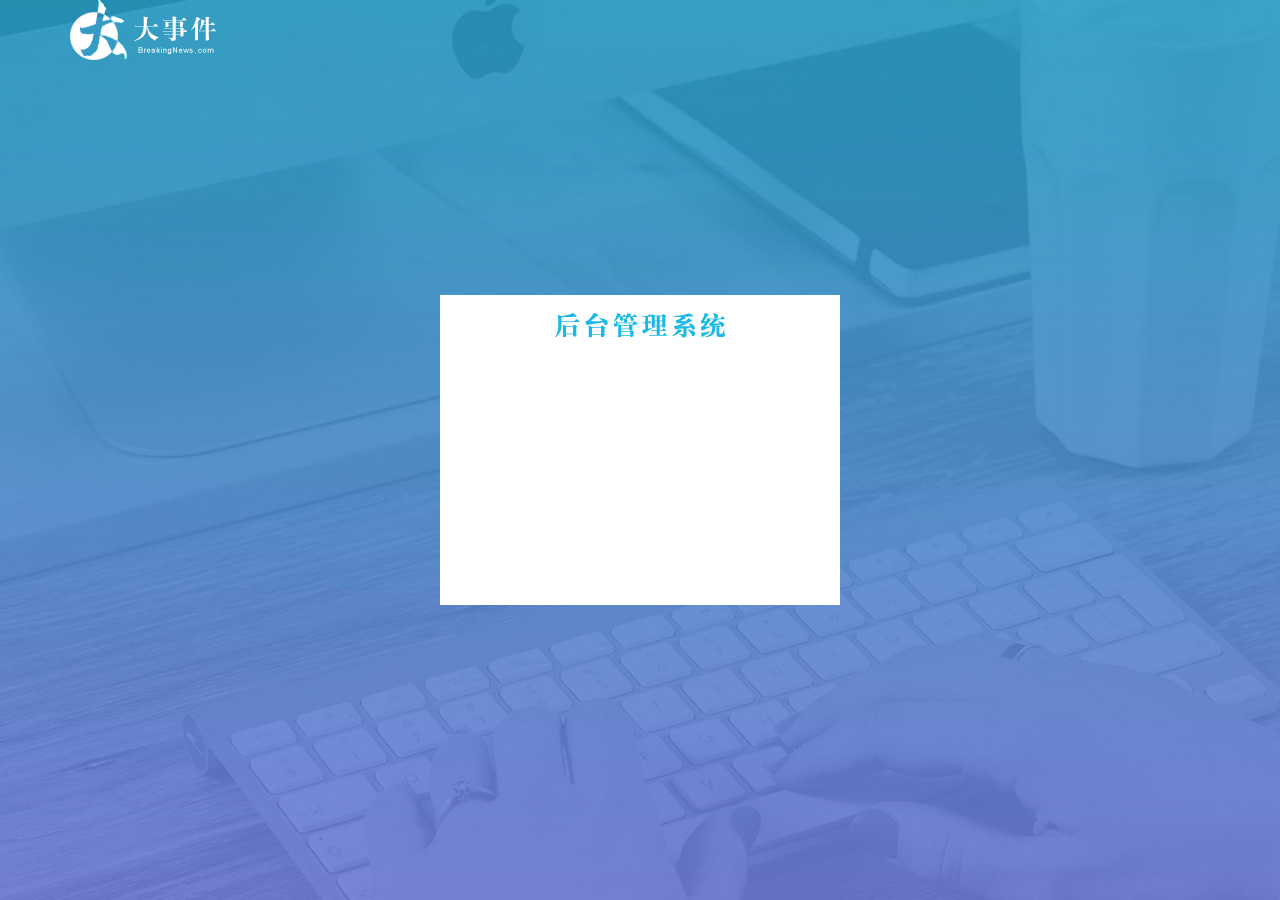
==== login.html @ da8f7aca "init project" ====
<!DOCTYPE html>
<html lang="zh-CN">

<head>
    <meta charset="UTF-8">
    <meta name="viewport" content="width=device-width, initial-scale=1.0">
    <title>大事件—注册/登录页面</title>
    <!-- 1.先引入 layui 的样式 -->
    <link rel="stylesheet" href="/assets/lib/layui/css/layui.css">
    <!-- 2.引入自己的样式文件 -->
    <link rel="stylesheet" href="/assets/css/login.css">
</head>

<body>
    <!-- 顶部logo -->
    <div class="layui-main">
        <img src="/assets/images/logo.png" alt="">
    </div>
    <!-- 注册和登录区 -->
    <div class="loginAndRegBox">
        <!-- 注册和登陆标题图片 -->
        <div class="title-box"></div>
    </div>
</body>

</html>
---- assets/lib/layui/css/layui.css ----
/** layui-v2.5.5 MIT License By https://www.layui.com */
 .layui-inline,img{display:inline-block;vertical-align:middle}h1,h2,h3,h4,h5,h6{font-weight:400}.layui-edge,.layui-header,.layui-inline,.layui-main{position:relative}.layui-body,.layui-edge,.layui-elip{overflow:hidden}.layui-btn,.layui-edge,.layui-inline,img{vertical-align:middle}.layui-btn,.layui-disabled,.layui-icon,.layui-unselect{-moz-user-select:none;-webkit-user-select:none;-ms-user-select:none}.layui-elip,.layui-form-checkbox span,.layui-form-pane .layui-form-label{text-overflow:ellipsis;white-space:nowrap}.layui-breadcrumb,.layui-tree-btnGroup{visibility:hidden}blockquote,body,button,dd,div,dl,dt,form,h1,h2,h3,h4,h5,h6,input,li,ol,p,pre,td,textarea,th,ul{margin:0;padding:0;-webkit-tap-highlight-color:rgba(0,0,0,0)}a:active,a:hover{outline:0}img{border:none}li{list-style:none}table{border-collapse:collapse;border-spacing:0}h4,h5,h6{font-size:100%}button,input,optgroup,option,select,textarea{font-family:inherit;font-size:inherit;font-style:inherit;font-weight:inherit;outline:0}pre{white-space:pre-wrap;white-space:-moz-pre-wrap;white-space:-pre-wrap;white-space:-o-pre-wrap;word-wrap:break-word}body{line-height:24px;font:14px Helvetica Neue,Helvetica,PingFang SC,Tahoma,Arial,sans-serif}hr{height:1px;margin:10px 0;border:0;clear:both}a{color:#333;text-decoration:none}a:hover{color:#777}a cite{font-style:normal;*cursor:pointer}.layui-border-box,.layui-border-box *{box-sizing:border-box}.layui-box,.layui-box *{box-sizing:content-box}.layui-clear{clear:both;*zoom:1}.layui-clear:after{content:'\20';clear:both;*zoom:1;display:block;height:0}.layui-inline{*display:inline;*zoom:1}.layui-edge{display:inline-block;width:0;height:0;border-width:6px;border-style:dashed;border-color:transparent}.layui-edge-top{top:-4px;border-bottom-color:#999;border-bottom-style:solid}.layui-edge-right{border-left-color:#999;border-left-style:solid}.layui-edge-bottom{top:2px;border-top-color:#999;border-top-style:solid}.layui-edge-left{border-right-color:#999;border-right-style:solid}.layui-disabled,.layui-disabled:hover{color:#d2d2d2!important;cursor:not-allowed!important}.layui-circle{border-radius:100%}.layui-show{display:block!important}.layui-hide{display:none!important}@font-face{font-family:layui-icon;src:url(../font/iconfont.eot?v=250);src:url(../font/iconfont.eot?v=250#iefix) format('embedded-opentype'),url(../font/iconfont.woff2?v=250) format('woff2'),url(../font/iconfont.woff?v=250) format('woff'),url(../font/iconfont.ttf?v=250) format('truetype'),url(../font/iconfont.svg?v=250#layui-icon) format('svg')}.layui-icon{font-family:layui-icon!important;font-size:16px;font-style:normal;-webkit-font-smoothing:antialiased;-moz-osx-font-smoothing:grayscale}.layui-icon-reply-fill:before{content:"\e611"}.layui-icon-set-fill:before{content:"\e614"}.layui-icon-menu-fill:before{content:"\e60f"}.layui-icon-search:before{content:"\e615"}.layui-icon-share:before{content:"\e641"}.layui-icon-set-sm:before{content:"\e620"}.layui-icon-engine:before{content:"\e628"}.layui-icon-close:before{content:"\1006"}.layui-icon-close-fill:before{content:"\1007"}.layui-icon-chart-screen:before{content:"\e629"}.layui-icon-star:before{content:"\e600"}.layui-icon-circle-dot:before{content:"\e617"}.layui-icon-chat:before{content:"\e606"}.layui-icon-release:before{content:"\e609"}.layui-icon-list:before{content:"\e60a"}.layui-icon-chart:before{content:"\e62c"}.layui-icon-ok-circle:before{content:"\1005"}.layui-icon-layim-theme:before{content:"\e61b"}.layui-icon-table:before{content:"\e62d"}.layui-icon-right:before{content:"\e602"}.layui-icon-left:before{content:"\e603"}.layui-icon-cart-simple:before{content:"\e698"}.layui-icon-face-cry:before{content:"\e69c"}.layui-icon-face-smile:before{content:"\e6af"}.layui-icon-survey:before{content:"\e6b2"}.layui-icon-tree:before{content:"\e62e"}.layui-icon-upload-circle:before{content:"\e62f"}.layui-icon-add-circle:before{content:"\e61f"}.layui-icon-download-circle:before{content:"\e601"}.layui-icon-templeate-1:before{content:"\e630"}.layui-icon-util:before{content:"\e631"}.layui-icon-face-surprised:before{content:"\e664"}.layui-icon-edit:before{content:"\e642"}.layui-icon-speaker:before{content:"\e645"}.layui-icon-down:before{content:"\e61a"}.layui-icon-file:before{content:"\e621"}.layui-icon-layouts:before{content:"\e632"}.layui-icon-rate-half:before{content:"\e6c9"}.layui-icon-add-circle-fine:before{content:"\e608"}.layui-icon-prev-circle:before{content:"\e633"}.layui-icon-read:before{content:"\e705"}.layui-icon-404:before{content:"\e61c"}.layui-icon-carousel:before{content:"\e634"}.layui-icon-help:before{content:"\e607"}.layui-icon-code-circle:before{content:"\e635"}.layui-icon-water:before{content:"\e636"}.layui-icon-username:before{content:"\e66f"}.layui-icon-find-fill:before{content:"\e670"}.layui-icon-about:before{content:"\e60b"}.layui-icon-location:before{content:"\e715"}.layui-icon-up:before{content:"\e619"}.layui-icon-pause:before{content:"\e651"}.layui-icon-date:before{content:"\e637"}.layui-icon-layim-uploadfile:before{content:"\e61d"}.layui-icon-delete:before{content:"\e640"}.layui-icon-play:before{content:"\e652"}.layui-icon-top:before{content:"\e604"}.layui-icon-friends:before{content:"\e612"}.layui-icon-refresh-3:before{content:"\e9aa"}.layui-icon-ok:before{content:"\e605"}.layui-icon-layer:before{content:"\e638"}.layui-icon-face-smile-fine:before{content:"\e60c"}.layui-icon-dollar:before{content:"\e659"}.layui-icon-group:before{content:"\e613"}.layui-icon-layim-download:before{content:"\e61e"}.layui-icon-picture-fine:before{content:"\e60d"}.layui-icon-link:before{content:"\e64c"}.layui-icon-diamond:before{content:"\e735"}.layui-icon-log:before{content:"\e60e"}.layui-icon-rate-solid:before{content:"\e67a"}.layui-icon-fonts-del:before{content:"\e64f"}.layui-icon-unlink:before{content:"\e64d"}.layui-icon-fonts-clear:before{content:"\e639"}.layui-icon-triangle-r:before{content:"\e623"}.layui-icon-circle:before{content:"\e63f"}.layui-icon-radio:before{content:"\e643"}.layui-icon-align-center:before{content:"\e647"}.layui-icon-align-right:before{content:"\e648"}.layui-icon-align-left:before{content:"\e649"}.layui-icon-loading-1:before{content:"\e63e"}.layui-icon-return:before{content:"\e65c"}.layui-icon-fonts-strong:before{content:"\e62b"}.layui-icon-upload:before{content:"\e67c"}.layui-icon-dialogue:before{content:"\e63a"}.layui-icon-video:before{content:"\e6ed"}.layui-icon-headset:before{content:"\e6fc"}.layui-icon-cellphone-fine:before{content:"\e63b"}.layui-icon-add-1:before{content:"\e654"}.layui-icon-face-smile-b:before{content:"\e650"}.layui-icon-fonts-html:before{content:"\e64b"}.layui-icon-form:before{content:"\e63c"}.layui-icon-cart:before{content:"\e657"}.layui-icon-camera-fill:before{content:"\e65d"}.layui-icon-tabs:before{content:"\e62a"}.layui-icon-fonts-code:before{content:"\e64e"}.layui-icon-fire:before{content:"\e756"}.layui-icon-set:before{content:"\e716"}.layui-icon-fonts-u:before{content:"\e646"}.layui-icon-triangle-d:before{content:"\e625"}.layui-icon-tips:before{content:"\e702"}.layui-icon-picture:before{content:"\e64a"}.layui-icon-more-vertical:before{content:"\e671"}.layui-icon-flag:before{content:"\e66c"}.layui-icon-loading:before{content:"\e63d"}.layui-icon-fonts-i:before{content:"\e644"}.layui-icon-refresh-1:before{content:"\e666"}.layui-icon-rmb:before{content:"\e65e"}.layui-icon-home:before{content:"\e68e"}.layui-icon-user:before{content:"\e770"}.layui-icon-notice:before{content:"\e667"}.layui-icon-login-weibo:before{content:"\e675"}.layui-icon-voice:before{content:"\e688"}.layui-icon-upload-drag:before{content:"\e681"}.layui-icon-login-qq:before{content:"\e676"}.layui-icon-snowflake:before{content:"\e6b1"}.layui-icon-file-b:before{content:"\e655"}.layui-icon-template:before{content:"\e663"}.layui-icon-auz:before{content:"\e672"}.layui-icon-console:before{content:"\e665"}.layui-icon-app:before{content:"\e653"}.layui-icon-prev:before{content:"\e65a"}.layui-icon-website:before{content:"\e7ae"}.layui-icon-next:before{content:"\e65b"}.layui-icon-component:before{content:"\e857"}.layui-icon-more:before{content:"\e65f"}.layui-icon-login-wechat:before{content:"\e677"}.layui-icon-shrink-right:before{content:"\e668"}.layui-icon-spread-left:before{content:"\e66b"}.layui-icon-camera:before{content:"\e660"}.layui-icon-note:before{content:"\e66e"}.layui-icon-refresh:before{content:"\e669"}.layui-icon-female:before{content:"\e661"}.layui-icon-male:before{content:"\e662"}.layui-icon-password:before{content:"\e673"}.layui-icon-senior:before{content:"\e674"}.layui-icon-theme:before{content:"\e66a"}.layui-icon-tread:before{content:"\e6c5"}.layui-icon-praise:before{content:"\e6c6"}.layui-icon-star-fill:before{content:"\e658"}.layui-icon-rate:before{content:"\e67b"}.layui-icon-template-1:before{content:"\e656"}.layui-icon-vercode:before{content:"\e679"}.layui-icon-cellphone:before{content:"\e678"}.layui-icon-screen-full:before{content:"\e622"}.layui-icon-screen-restore:before{content:"\e758"}.layui-icon-cols:before{content:"\e610"}.layui-icon-export:before{content:"\e67d"}.layui-icon-print:before{content:"\e66d"}.layui-icon-slider:before{content:"\e714"}.layui-icon-addition:before{content:"\e624"}.layui-icon-subtraction:before{content:"\e67e"}.layui-icon-service:before{content:"\e626"}.layui-icon-transfer:before{content:"\e691"}.layui-main{width:1140px;margin:0 auto}.layui-header{z-index:1000;height:60px}.layui-header a:hover{transition:all .5s;-webkit-transition:all .5s}.layui-side{position:fixed;left:0;top:0;bottom:0;z-index:999;width:200px;overflow-x:hidden}.layui-side-scroll{position:relative;width:220px;height:100%;overflow-x:hidden}.layui-body{position:absolute;left:200px;right:0;top:0;bottom:0;z-index:998;width:auto;overflow-y:auto;box-sizing:border-box}.layui-layout-body{overflow:hidden}.layui-layout-admin .layui-header{background-color:#23262E}.layui-layout-admin .layui-side{top:60px;width:200px;overflow-x:hidden}.layui-layout-admin .layui-body{position:fixed;top:60px;bottom:44px}.layui-layout-admin .layui-main{width:auto;margin:0 15px}.layui-layout-admin .layui-footer{position:fixed;left:200px;right:0;bottom:0;height:44px;line-height:44px;padding:0 15px;background-color:#eee}.layui-layout-admin .layui-logo{position:absolute;left:0;top:0;width:200px;height:100%;line-height:60px;text-align:center;color:#009688;font-size:16px}.layui-layout-admin .layui-header .layui-nav{background:0 0}.layui-layout-left{position:absolute!important;left:200px;top:0}.layui-layout-right{position:absolute!important;right:0;top:0}.layui-container{position:relative;margin:0 auto;padding:0 15px;box-sizing:border-box}.layui-fluid{position:relative;margin:0 auto;padding:0 15px}.layui-row:after,.layui-row:before{content:'';display:block;clear:both}.layui-col-lg1,.layui-col-lg10,.layui-col-lg11,.layui-col-lg12,.layui-col-lg2,.layui-col-lg3,.layui-col-lg4,.layui-col-lg5,.layui-col-lg6,.layui-col-lg7,.layui-col-lg8,.layui-col-lg9,.layui-col-md1,.layui-col-md10,.layui-col-md11,.layui-col-md12,.layui-col-md2,.layui-col-md3,.layui-col-md4,.layui-col-md5,.layui-col-md6,.layui-col-md7,.layui-col-md8,.layui-col-md9,.layui-col-sm1,.layui-col-sm10,.layui-col-sm11,.layui-col-sm12,.layui-col-sm2,.layui-col-sm3,.layui-col-sm4,.layui-col-sm5,.layui-col-sm6,.layui-col-sm7,.layui-col-sm8,.layui-col-sm9,.layui-col-xs1,.layui-col-xs10,.layui-col-xs11,.layui-col-xs12,.layui-col-xs2,.layui-col-xs3,.layui-col-xs4,.layui-col-xs5,.layui-col-xs6,.layui-col-xs7,.layui-col-xs8,.layui-col-xs9{position:relative;display:block;box-sizing:border-box}.layui-col-xs1,.layui-col-xs10,.layui-col-xs11,.layui-col-xs12,.layui-col-xs2,.layui-col-xs3,.layui-col-xs4,.layui-col-xs5,.layui-col-xs6,.layui-col-xs7,.layui-col-xs8,.layui-col-xs9{float:left}.layui-col-xs1{width:8.33333333%}.layui-col-xs2{width:16.66666667%}.layui-col-xs3{width:25%}.layui-col-xs4{width:33.33333333%}.layui-col-xs5{width:41.66666667%}.layui-col-xs6{width:50%}.layui-col-xs7{width:58.33333333%}.layui-col-xs8{width:66.66666667%}.layui-col-xs9{width:75%}.layui-col-xs10{width:83.33333333%}.layui-col-xs11{width:91.66666667%}.layui-col-xs12{width:100%}.layui-col-xs-offset1{margin-left:8.33333333%}.layui-col-xs-offset2{margin-left:16.66666667%}.layui-col-xs-offset3{margin-left:25%}.layui-col-xs-offset4{margin-left:33.33333333%}.layui-col-xs-offset5{margin-left:41.66666667%}.layui-col-xs-offset6{margin-left:50%}.layui-col-xs-offset7{margin-left:58.33333333%}.layui-col-xs-offset8{margin-left:66.66666667%}.layui-col-xs-offset9{margin-left:75%}.layui-col-xs-offset10{margin-left:83.33333333%}.layui-col-xs-offset11{margin-left:91.66666667%}.layui-col-xs-offset12{margin-left:100%}@media screen and (max-width:768px){.layui-hide-xs{display:none!important}.layui-show-xs-block{display:block!important}.layui-show-xs-inline{display:inline!important}.layui-show-xs-inline-block{display:inline-block!important}}@media screen and (min-width:768px){.layui-container{width:750px}.layui-hide-sm{display:none!important}.layui-show-sm-block{display:block!important}.layui-show-sm-inline{display:inline!important}.layui-show-sm-inline-block{display:inline-block!important}.layui-col-sm1,.layui-col-sm10,.layui-col-sm11,.layui-col-sm12,.layui-col-sm2,.layui-col-sm3,.layui-col-sm4,.layui-col-sm5,.layui-col-sm6,.layui-col-sm7,.layui-col-sm8,.layui-col-sm9{float:left}.layui-col-sm1{width:8.33333333%}.layui-col-sm2{width:16.66666667%}.layui-col-sm3{width:25%}.layui-col-sm4{width:33.33333333%}.layui-col-sm5{width:41.66666667%}.layui-col-sm6{width:50%}.layui-col-sm7{width:58.33333333%}.layui-col-sm8{width:66.66666667%}.layui-col-sm9{width:75%}.layui-col-sm10{width:83.33333333%}.layui-col-sm11{width:91.66666667%}.layui-col-sm12{width:100%}.layui-col-sm-offset1{margin-left:8.33333333%}.layui-col-sm-offset2{margin-left:16.66666667%}.layui-col-sm-offset3{margin-left:25%}.layui-col-sm-offset4{margin-left:33.33333333%}.layui-col-sm-offset5{margin-left:41.66666667%}.layui-col-sm-offset6{margin-left:50%}.layui-col-sm-offset7{margin-left:58.33333333%}.layui-col-sm-offset8{margin-left:66.66666667%}.layui-col-sm-offset9{margin-left:75%}.layui-col-sm-offset10{margin-left:83.33333333%}.layui-col-sm-offset11{margin-left:91.66666667%}.layui-col-sm-offset12{margin-left:100%}}@media screen and (min-width:992px){.layui-container{width:970px}.layui-hide-md{display:none!important}.layui-show-md-block{display:block!important}.layui-show-md-inline{display:inline!important}.layui-show-md-inline-block{display:inline-block!important}.layui-col-md1,.layui-col-md10,.layui-col-md11,.layui-col-md12,.layui-col-md2,.layui-col-md3,.layui-col-md4,.layui-col-md5,.layui-col-md6,.layui-col-md7,.layui-col-md8,.layui-col-md9{float:left}.layui-col-md1{width:8.33333333%}.layui-col-md2{width:16.66666667%}.layui-col-md3{width:25%}.layui-col-md4{width:33.33333333%}.layui-col-md5{width:41.66666667%}.layui-col-md6{width:50%}.layui-col-md7{width:58.33333333%}.layui-col-md8{width:66.66666667%}.layui-col-md9{width:75%}.layui-col-md10{width:83.33333333%}.layui-col-md11{width:91.66666667%}.layui-col-md12{width:100%}.layui-col-md-offset1{margin-left:8.33333333%}.layui-col-md-offset2{margin-left:16.66666667%}.layui-col-md-offset3{margin-left:25%}.layui-col-md-offset4{margin-left:33.33333333%}.layui-col-md-offset5{margin-left:41.66666667%}.layui-col-md-offset6{margin-left:50%}.layui-col-md-offset7{margin-left:58.33333333%}.layui-col-md-offset8{margin-left:66.66666667%}.layui-col-md-offset9{margin-left:75%}.layui-col-md-offset10{margin-left:83.33333333%}.layui-col-md-offset11{margin-left:91.66666667%}.layui-col-md-offset12{margin-left:100%}}@media screen and (min-width:1200px){.layui-container{width:1170px}.layui-hide-lg{display:none!important}.layui-show-lg-block{display:block!important}.layui-show-lg-inline{display:inline!important}.layui-show-lg-inline-block{display:inline-block!important}.layui-col-lg1,.layui-col-lg10,.layui-col-lg11,.layui-col-lg12,.layui-col-lg2,.layui-col-lg3,.layui-col-lg4,.layui-col-lg5,.layui-col-lg6,.layui-col-lg7,.layui-col-lg8,.layui-col-lg9{float:left}.layui-col-lg1{width:8.33333333%}.layui-col-lg2{width:16.66666667%}.layui-col-lg3{width:25%}.layui-col-lg4{width:33.33333333%}.layui-col-lg5{width:41.66666667%}.layui-col-lg6{width:50%}.layui-col-lg7{width:58.33333333%}.layui-col-lg8{width:66.66666667%}.layui-col-lg9{width:75%}.layui-col-lg10{width:83.33333333%}.layui-col-lg11{width:91.66666667%}.layui-col-lg12{width:100%}.layui-col-lg-offset1{margin-left:8.33333333%}.layui-col-lg-offset2{margin-left:16.66666667%}.layui-col-lg-offset3{margin-left:25%}.layui-col-lg-offset4{margin-left:33.33333333%}.layui-col-lg-offset5{margin-left:41.66666667%}.layui-col-lg-offset6{margin-left:50%}.layui-col-lg-offset7{margin-left:58.33333333%}.layui-col-lg-offset8{margin-left:66.66666667%}.layui-col-lg-offset9{margin-left:75%}.layui-col-lg-offset10{margin-left:83.33333333%}.layui-col-lg-offset11{margin-left:91.66666667%}.layui-col-lg-offset12{margin-left:100%}}.layui-col-space1{margin:-.5px}.layui-col-space1>*{padding:.5px}.layui-col-space3{margin:-1.5px}.layui-col-space3>*{padding:1.5px}.layui-col-space5{margin:-2.5px}.layui-col-space5>*{padding:2.5px}.layui-col-space8{margin:-3.5px}.layui-col-space8>*{padding:3.5px}.layui-col-space10{margin:-5px}.layui-col-space10>*{padding:5px}.layui-col-space12{margin:-6px}.layui-col-space12>*{padding:6px}.layui-col-space15{margin:-7.5px}.layui-col-space15>*{padding:7.5px}.layui-col-space18{margin:-9px}.layui-col-space18>*{padding:9px}.layui-col-space20{margin:-10px}.layui-col-space20>*{padding:10px}.layui-col-space22{margin:-11px}.layui-col-space22>*{padding:11px}.layui-col-space25{margin:-12.5px}.layui-col-space25>*{padding:12.5px}.layui-col-space30{margin:-15px}.layui-col-space30>*{padding:15px}.layui-btn,.layui-input,.layui-select,.layui-textarea,.layui-upload-button{outline:0;-webkit-appearance:none;transition:all .3s;-webkit-transition:all .3s;box-sizing:border-box}.layui-elem-quote{margin-bottom:10px;padding:15px;line-height:22px;border-left:5px solid #009688;border-radius:0 2px 2px 0;background-color:#f2f2f2}.layui-quote-nm{border-style:solid;border-width:1px 1px 1px 5px;background:0 0}.layui-elem-field{margin-bottom:10px;padding:0;border-width:1px;border-style:solid}.layui-elem-field legend{margin-left:20px;padding:0 10px;font-size:20px;font-weight:300}.layui-field-title{margin:10px 0 20px;border-width:1px 0 0}.layui-field-box{padding:10px 15px}.layui-field-title .layui-field-box{padding:10px 0}.layui-progress{position:relative;height:6px;border-radius:20px;background-color:#e2e2e2}.layui-progress-bar{position:absolute;left:0;top:0;width:0;max-width:100%;height:6px;border-radius:20px;text-align:right;background-color:#5FB878;transition:all .3s;-webkit-transition:all .3s}.layui-progress-big,.layui-progress-big .layui-progress-bar{height:18px;line-height:18px}.layui-progress-text{position:relative;top:-20px;line-height:18px;font-size:12px;color:#666}.layui-progress-big .layui-progress-text{position:static;padding:0 10px;color:#fff}.layui-collapse{border-width:1px;border-style:solid;border-radius:2px}.layui-colla-content,.layui-colla-item{border-top-width:1px;border-top-style:solid}.layui-colla-item:first-child{border-top:none}.layui-colla-title{position:relative;height:42px;line-height:42px;padding:0 15px 0 35px;color:#333;background-color:#f2f2f2;cursor:pointer;font-size:14px;overflow:hidden}.layui-colla-content{display:none;padding:10px 15px;line-height:22px;color:#666}.layui-colla-icon{position:absolute;left:15px;top:0;font-size:14px}.layui-card{margin-bottom:15px;border-radius:2px;background-color:#fff;box-shadow:0 1px 2px 0 rgba(0,0,0,.05)}.layui-card:last-child{margin-bottom:0}.layui-card-header{position:relative;height:42px;line-height:42px;padding:0 15px;border-bottom:1px solid #f6f6f6;color:#333;border-radius:2px 2px 0 0;font-size:14px}.layui-bg-black,.layui-bg-blue,.layui-bg-cyan,.layui-bg-green,.layui-bg-orange,.layui-bg-red{color:#fff!important}.layui-card-body{position:relative;padding:10px 15px;line-height:24px}.layui-card-body[pad15]{padding:15px}.layui-card-body[pad20]{padding:20px}.layui-card-body .layui-table{margin:5px 0}.layui-card .layui-tab{margin:0}.layui-panel-window{position:relative;padding:15px;border-radius:0;border-top:5px solid #E6E6E6;background-color:#fff}.layui-auxiliar-moving{position:fixed;left:0;right:0;top:0;bottom:0;width:100%;height:100%;background:0 0;z-index:9999999999}.layui-form-label,.layui-form-mid,.layui-form-select,.layui-input-block,.layui-input-inline,.layui-textarea{position:relative}.layui-bg-red{background-color:#FF5722!important}.layui-bg-orange{background-color:#FFB800!important}.layui-bg-green{background-color:#009688!important}.layui-bg-cyan{background-color:#2F4056!important}.layui-bg-blue{background-color:#1E9FFF!important}.layui-bg-black{background-color:#393D49!important}.layui-bg-gray{background-color:#eee!important;color:#666!important}.layui-badge-rim,.layui-colla-content,.layui-colla-item,.layui-collapse,.layui-elem-field,.layui-form-pane .layui-form-item[pane],.layui-form-pane .layui-form-label,.layui-input,.layui-layedit,.layui-layedit-tool,.layui-quote-nm,.layui-select,.layui-tab-bar,.layui-tab-card,.layui-tab-title,.layui-tab-title .layui-this:after,.layui-textarea{border-color:#e6e6e6}.layui-timeline-item:before,hr{background-color:#e6e6e6}.layui-text{line-height:22px;font-size:14px;color:#666}.layui-text h1,.layui-text h2,.layui-text h3{font-weight:500;color:#333}.layui-text h1{font-size:30px}.layui-text h2{font-size:24px}.layui-text h3{font-size:18px}.layui-text a:not(.layui-btn){color:#01AAED}.layui-text a:not(.layui-btn):hover{text-decoration:underline}.layui-text ul{padding:5px 0 5px 15px}.layui-text ul li{margin-top:5px;list-style-type:disc}.layui-text em,.layui-word-aux{color:#999!important;padding:0 5px!important}.layui-btn{display:inline-block;height:38px;line-height:38px;padding:0 18px;background-color:#009688;color:#fff;white-space:nowrap;text-align:center;font-size:14px;border:none;border-radius:2px;cursor:pointer}.layui-btn:hover{opacity:.8;filter:alpha(opacity=80);color:#fff}.layui-btn:active{opacity:1;filter:alpha(opacity=100)}.layui-btn+.layui-btn{margin-left:10px}.layui-btn-container{font-size:0}.layui-btn-container .layui-btn{margin-right:10px;margin-bottom:10px}.layui-btn-container .layui-btn+.layui-btn{margin-left:0}.layui-table .layui-btn-container .layui-btn{margin-bottom:9px}.layui-btn-radius{border-radius:100px}.layui-btn .layui-icon{margin-right:3px;font-size:18px;vertical-align:bottom;vertical-align:middle\9}.layui-btn-primary{border:1px solid #C9C9C9;background-color:#fff;color:#555}.layui-btn-primary:hover{border-color:#009688;color:#333}.layui-btn-normal{background-color:#1E9FFF}.layui-btn-warm{background-color:#FFB800}.layui-btn-danger{background-color:#FF5722}.layui-btn-checked{background-color:#5FB878}.layui-btn-disabled,.layui-btn-disabled:active,.layui-btn-disabled:hover{border:1px solid #e6e6e6;background-color:#FBFBFB;color:#C9C9C9;cursor:not-allowed;opacity:1}.layui-btn-lg{height:44px;line-height:44px;padding:0 25px;font-size:16px}.layui-btn-sm{height:30px;line-height:30px;padding:0 10px;font-size:12px}.layui-btn-sm i{font-size:16px!important}.layui-btn-xs{height:22px;line-height:22px;padding:0 5px;font-size:12px}.layui-btn-xs i{font-size:14px!important}.layui-btn-group{display:inline-block;vertical-align:middle;font-size:0}.layui-btn-group .layui-btn{margin-left:0!important;margin-right:0!important;border-left:1px solid rgba(255,255,255,.5);border-radius:0}.layui-btn-group .layui-btn-primary{border-left:none}.layui-btn-group .layui-btn-primary:hover{border-color:#C9C9C9;color:#009688}.layui-btn-group .layui-btn:first-child{border-left:none;border-radius:2px 0 0 2px}.layui-btn-group .layui-btn-primary:first-child{border-left:1px solid #c9c9c9}.layui-btn-group .layui-btn:last-child{border-radius:0 2px 2px 0}.layui-btn-group .layui-btn+.layui-btn{margin-left:0}.layui-btn-group+.layui-btn-group{margin-left:10px}.layui-btn-fluid{width:100%}.layui-input,.layui-select,.layui-textarea{height:38px;line-height:1.3;line-height:38px\9;border-width:1px;border-style:solid;background-color:#fff;border-radius:2px}.layui-input::-webkit-input-placeholder,.layui-select::-webkit-input-placeholder,.layui-textarea::-webkit-input-placeholder{line-height:1.3}.layui-input,.layui-textarea{display:block;width:100%;padding-left:10px}.layui-input:hover,.layui-textarea:hover{border-color:#D2D2D2!important}.layui-input:focus,.layui-textarea:focus{border-color:#C9C9C9!important}.layui-textarea{min-height:100px;height:auto;line-height:20px;padding:6px 10px;resize:vertical}.layui-select{padding:0 10px}.layui-form input[type=checkbox],.layui-form input[type=radio],.layui-form select{display:none}.layui-form [lay-ignore]{display:initial}.layui-form-item{margin-bottom:15px;clear:both;*zoom:1}.layui-form-item:after{content:'\20';clear:both;*zoom:1;display:block;height:0}.layui-form-label{float:left;display:block;padding:9px 15px;width:80px;font-weight:400;line-height:20px;text-align:right}.layui-form-label-col{display:block;float:none;padding:9px 0;line-height:20px;text-align:left}.layui-form-item .layui-inline{margin-bottom:5px;margin-right:10px}.layui-input-block{margin-left:110px;min-height:36px}.layui-input-inline{display:inline-block;vertical-align:middle}.layui-form-item .layui-input-inline{float:left;width:190px;margin-right:10px}.layui-form-text .layui-input-inline{width:auto}.layui-form-mid{float:left;display:block;padding:9px 0!important;line-height:20px;margin-right:10px}.layui-form-danger+.layui-form-select .layui-input,.layui-form-danger:focus{border-color:#FF5722!important}.layui-form-select .layui-input{padding-right:30px;cursor:pointer}.layui-form-select .layui-edge{position:absolute;right:10px;top:50%;margin-top:-3px;cursor:pointer;border-width:6px;border-top-color:#c2c2c2;border-top-style:solid;transition:all .3s;-webkit-transition:all .3s}.layui-form-select dl{display:none;position:absolute;left:0;top:42px;padding:5px 0;z-index:899;min-width:100%;border:1px solid #d2d2d2;max-height:300px;overflow-y:auto;background-color:#fff;border-radius:2px;box-shadow:0 2px 4px rgba(0,0,0,.12);box-sizing:border-box}.layui-form-select dl dd,.layui-form-select dl dt{padding:0 10px;line-height:36px;white-space:nowrap;overflow:hidden;text-overflow:ellipsis}.layui-form-select dl dt{font-size:12px;color:#999}.layui-form-select dl dd{cursor:pointer}.layui-form-select dl dd:hover{background-color:#f2f2f2;-webkit-transition:.5s all;transition:.5s all}.layui-form-select .layui-select-group dd{padding-left:20px}.layui-form-select dl dd.layui-select-tips{padding-left:10px!important;color:#999}.layui-form-select dl dd.layui-this{background-color:#5FB878;color:#fff}.layui-form-checkbox,.layui-form-select dl dd.layui-disabled{background-color:#fff}.layui-form-selected dl{display:block}.layui-form-checkbox,.layui-form-checkbox *,.layui-form-switch{display:inline-block;vertical-align:middle}.layui-form-selected .layui-edge{margin-top:-9px;-webkit-transform:rotate(180deg);transform:rotate(180deg);margin-top:-3px\9}:root .layui-form-selected .layui-edge{margin-top:-9px\0/IE9}.layui-form-selectup dl{top:auto;bottom:42px}.layui-select-none{margin:5px 0;text-align:center;color:#999}.layui-select-disabled .layui-disabled{border-color:#eee!important}.layui-select-disabled .layui-edge{border-top-color:#d2d2d2}.layui-form-checkbox{position:relative;height:30px;line-height:30px;margin-right:10px;padding-right:30px;cursor:pointer;font-size:0;-webkit-transition:.1s linear;transition:.1s linear;box-sizing:border-box}.layui-form-checkbox span{padding:0 10px;height:100%;font-size:14px;border-radius:2px 0 0 2px;background-color:#d2d2d2;color:#fff;overflow:hidden}.layui-form-checkbox:hover span{background-color:#c2c2c2}.layui-form-checkbox i{position:absolute;right:0;top:0;width:30px;height:28px;border:1px solid #d2d2d2;border-left:none;border-radius:0 2px 2px 0;color:#fff;font-size:20px;text-align:center}.layui-form-checkbox:hover i{border-color:#c2c2c2;color:#c2c2c2}.layui-form-checked,.layui-form-checked:hover{border-color:#5FB878}.layui-form-checked span,.layui-form-checked:hover span{background-color:#5FB878}.layui-form-checked i,.layui-form-checked:hover i{color:#5FB878}.layui-form-item .layui-form-checkbox{margin-top:4px}.layui-form-checkbox[lay-skin=primary]{height:auto!important;line-height:normal!important;min-width:18px;min-height:18px;border:none!important;margin-right:0;padding-left:28px;padding-right:0;background:0 0}.layui-form-checkbox[lay-skin=primary] span{padding-left:0;padding-right:15px;line-height:18px;background:0 0;color:#666}.layui-form-checkbox[lay-skin=primary] i{right:auto;left:0;width:16px;height:16px;line-height:16px;border:1px solid #d2d2d2;font-size:12px;border-radius:2px;background-color:#fff;-webkit-transition:.1s linear;transition:.1s linear}.layui-form-checkbox[lay-skin=primary]:hover i{border-color:#5FB878;color:#fff}.layui-form-checked[lay-skin=primary] i{border-color:#5FB878!important;background-color:#5FB878;color:#fff}.layui-checkbox-disbaled[lay-skin=primary] span{background:0 0!important;color:#c2c2c2}.layui-checkbox-disbaled[lay-skin=primary]:hover i{border-color:#d2d2d2}.layui-form-item .layui-form-checkbox[lay-skin=primary]{margin-top:10px}.layui-form-switch{position:relative;height:22px;line-height:22px;min-width:35px;padding:0 5px;margin-top:8px;border:1px solid #d2d2d2;border-radius:20px;cursor:pointer;background-color:#fff;-webkit-transition:.1s linear;transition:.1s linear}.layui-form-switch i{position:absolute;left:5px;top:3px;width:16px;height:16px;border-radius:20px;background-color:#d2d2d2;-webkit-transition:.1s linear;transition:.1s linear}.layui-form-switch em{position:relative;top:0;width:25px;margin-left:21px;padding:0!important;text-align:center!important;color:#999!important;font-style:normal!important;font-size:12px}.layui-form-onswitch{border-color:#5FB878;background-color:#5FB878}.layui-checkbox-disbaled,.layui-checkbox-disbaled i{border-color:#e2e2e2!important}.layui-form-onswitch i{left:100%;margin-left:-21px;background-color:#fff}.layui-form-onswitch em{margin-left:5px;margin-right:21px;color:#fff!important}.layui-checkbox-disbaled span{background-color:#e2e2e2!important}.layui-checkbox-disbaled:hover i{color:#fff!important}[lay-radio]{display:none}.layui-form-radio,.layui-form-radio *{display:inline-block;vertical-align:middle}.layui-form-radio{line-height:28px;margin:6px 10px 0 0;padding-right:10px;cursor:pointer;font-size:0}.layui-form-radio *{font-size:14px}.layui-form-radio>i{margin-right:8px;font-size:22px;color:#c2c2c2}.layui-form-radio>i:hover,.layui-form-radioed>i{color:#5FB878}.layui-radio-disbaled>i{color:#e2e2e2!important}.layui-form-pane .layui-form-label{width:110px;padding:8px 15px;height:38px;line-height:20px;border-width:1px;border-style:solid;border-radius:2px 0 0 2px;text-align:center;background-color:#FBFBFB;overflow:hidden;box-sizing:border-box}.layui-form-pane .layui-input-inline{margin-left:-1px}.layui-form-pane .layui-input-block{margin-left:110px;left:-1px}.layui-form-pane .layui-input{border-radius:0 2px 2px 0}.layui-form-pane .layui-form-text .layui-form-label{float:none;width:100%;border-radius:2px;box-sizing:border-box;text-align:left}.layui-form-pane .layui-form-text .layui-input-inline{display:block;margin:0;top:-1px;clear:both}.layui-form-pane .layui-form-text .layui-input-block{margin:0;left:0;top:-1px}.layui-form-pane .layui-form-text .layui-textarea{min-height:100px;border-radius:0 0 2px 2px}.layui-form-pane .layui-form-checkbox{margin:4px 0 4px 10px}.layui-form-pane .layui-form-radio,.layui-form-pane .layui-form-switch{margin-top:6px;margin-left:10px}.layui-form-pane .layui-form-item[pane]{position:relative;border-width:1px;border-style:solid}.layui-form-pane .layui-form-item[pane] .layui-form-label{position:absolute;left:0;top:0;height:100%;border-width:0 1px 0 0}.layui-form-pane .layui-form-item[pane] .layui-input-inline{margin-left:110px}@media screen and (max-width:450px){.layui-form-item .layui-form-label{text-overflow:ellipsis;overflow:hidden;white-space:nowrap}.layui-form-item .layui-inline{display:block;margin-right:0;margin-bottom:20px;clear:both}.layui-form-item .layui-inline:after{content:'\20';clear:both;display:block;height:0}.layui-form-item .layui-input-inline{display:block;float:none;left:-3px;width:auto;margin:0 0 10px 112px}.layui-form-item .layui-input-inline+.layui-form-mid{margin-left:110px;top:-5px;padding:0}.layui-form-item .layui-form-checkbox{margin-right:5px;margin-bottom:5px}}.layui-layedit{border-width:1px;border-style:solid;border-radius:2px}.layui-layedit-tool{padding:3px 5px;border-bottom-width:1px;border-bottom-style:solid;font-size:0}.layedit-tool-fixed{position:fixed;top:0;border-top:1px solid #e2e2e2}.layui-layedit-tool .layedit-tool-mid,.layui-layedit-tool .layui-icon{display:inline-block;vertical-align:middle;text-align:center;font-size:14px}.layui-layedit-tool .layui-icon{position:relative;width:32px;height:30px;line-height:30px;margin:3px 5px;color:#777;cursor:pointer;border-radius:2px}.layui-layedit-tool .layui-icon:hover{color:#393D49}.layui-layedit-tool .layui-icon:active{color:#000}.layui-layedit-tool .layedit-tool-active{background-color:#e2e2e2;color:#000}.layui-layedit-tool .layui-disabled,.layui-layedit-tool .layui-disabled:hover{color:#d2d2d2;cursor:not-allowed}.layui-layedit-tool .layedit-tool-mid{width:1px;height:18px;margin:0 10px;background-color:#d2d2d2}.layedit-tool-html{width:50px!important;font-size:30px!important}.layedit-tool-b,.layedit-tool-code,.layedit-tool-help{font-size:16px!important}.layedit-tool-d,.layedit-tool-face,.layedit-tool-image,.layedit-tool-unlink{font-size:18px!important}.layedit-tool-image input{position:absolute;font-size:0;left:0;top:0;width:100%;height:100%;opacity:.01;filter:Alpha(opacity=1);cursor:pointer}.layui-layedit-iframe iframe{display:block;width:100%}#LAY_layedit_code{overflow:hidden}.layui-laypage{display:inline-block;*display:inline;*zoom:1;vertical-align:middle;margin:10px 0;font-size:0}.layui-laypage>a:first-child,.layui-laypage>a:first-child em{border-radius:2px 0 0 2px}.layui-laypage>a:last-child,.layui-laypage>a:last-child em{border-radius:0 2px 2px 0}.layui-laypage>:first-child{margin-left:0!important}.layui-laypage>:last-child{margin-right:0!important}.layui-laypage a,.layui-laypage button,.layui-laypage input,.layui-laypage select,.layui-laypage span{border:1px solid #e2e2e2}.layui-laypage a,.layui-laypage span{display:inline-block;*display:inline;*zoom:1;vertical-align:middle;padding:0 15px;height:28px;line-height:28px;margin:0 -1px 5px 0;background-color:#fff;color:#333;font-size:12px}.layui-flow-more a *,.layui-laypage input,.layui-table-view select[lay-ignore]{display:inline-block}.layui-laypage a:hover{color:#009688}.layui-laypage em{font-style:normal}.layui-laypage .layui-laypage-spr{color:#999;font-weight:700}.layui-laypage a{text-decoration:none}.layui-laypage .layui-laypage-curr{position:relative}.layui-laypage .layui-laypage-curr em{position:relative;color:#fff}.layui-laypage .layui-laypage-curr .layui-laypage-em{position:absolute;left:-1px;top:-1px;padding:1px;width:100%;height:100%;background-color:#009688}.layui-laypage-em{border-radius:2px}.layui-laypage-next em,.layui-laypage-prev em{font-family:Sim sun;font-size:16px}.layui-laypage .layui-laypage-count,.layui-laypage .layui-laypage-limits,.layui-laypage .layui-laypage-refresh,.layui-laypage .layui-laypage-skip{margin-left:10px;margin-right:10px;padding:0;border:none}.layui-laypage .layui-laypage-limits,.layui-laypage .layui-laypage-refresh{vertical-align:top}.layui-laypage .layui-laypage-refresh i{font-size:18px;cursor:pointer}.layui-laypage select{height:22px;padding:3px;border-radius:2px;cursor:pointer}.layui-laypage .layui-laypage-skip{height:30px;line-height:30px;color:#999}.layui-laypage button,.layui-laypage input{height:30px;line-height:30px;border-radius:2px;vertical-align:top;background-color:#fff;box-sizing:border-box}.layui-laypage input{width:40px;margin:0 10px;padding:0 3px;text-align:center}.layui-laypage input:focus,.layui-laypage select:focus{border-color:#009688!important}.layui-laypage button{margin-left:10px;padding:0 10px;cursor:pointer}.layui-table,.layui-table-view{margin:10px 0}.layui-flow-more{margin:10px 0;text-align:center;color:#999;font-size:14px}.layui-flow-more a{height:32px;line-height:32px}.layui-flow-more a *{vertical-align:top}.layui-flow-more a cite{padding:0 20px;border-radius:3px;background-color:#eee;color:#333;font-style:normal}.layui-flow-more a cite:hover{opacity:.8}.layui-flow-more a i{font-size:30px;color:#737383}.layui-table{width:100%;background-color:#fff;color:#666}.layui-table tr{transition:all .3s;-webkit-transition:all .3s}.layui-table th{text-align:left;font-weight:400}.layui-table tbody tr:hover,.layui-table thead tr,.layui-table-click,.layui-table-header,.layui-table-hover,.layui-table-mend,.layui-table-patch,.layui-table-tool,.layui-table-total,.layui-table-total tr,.layui-table[lay-even] tr:nth-child(even){background-color:#f2f2f2}.layui-table td,.layui-table th,.layui-table-col-set,.layui-table-fixed-r,.layui-table-grid-down,.layui-table-header,.layui-table-page,.layui-table-tips-main,.layui-table-tool,.layui-table-total,.layui-table-view,.layui-table[lay-skin=line],.layui-table[lay-skin=row]{border-width:1px;border-style:solid;border-color:#e6e6e6}.layui-table td,.layui-table th{position:relative;padding:9px 15px;min-height:20px;line-height:20px;font-size:14px}.layui-table[lay-skin=line] td,.layui-table[lay-skin=line] th{border-width:0 0 1px}.layui-table[lay-skin=row] td,.layui-table[lay-skin=row] th{border-width:0 1px 0 0}.layui-table[lay-skin=nob] td,.layui-table[lay-skin=nob] th{border:none}.layui-table img{max-width:100px}.layui-table[lay-size=lg] td,.layui-table[lay-size=lg] th{padding:15px 30px}.layui-table-view .layui-table[lay-size=lg] .layui-table-cell{height:40px;line-height:40px}.layui-table[lay-size=sm] td,.layui-table[lay-size=sm] th{font-size:12px;padding:5px 10px}.layui-table-view .layui-table[lay-size=sm] .layui-table-cell{height:20px;line-height:20px}.layui-table[lay-data]{display:none}.layui-table-box{position:relative;overflow:hidden}.layui-table-view .layui-table{position:relative;width:auto;margin:0}.layui-table-view .layui-table[lay-skin=line]{border-width:0 1px 0 0}.layui-table-view .layui-table[lay-skin=row]{border-width:0 0 1px}.layui-table-view .layui-table td,.layui-table-view .layui-table th{padding:5px 0;border-top:none;border-left:none}.layui-table-view .layui-table th.layui-unselect .layui-table-cell span{cursor:pointer}.layui-table-view .layui-table td{cursor:default}.layui-table-view .layui-table td[data-edit=text]{cursor:text}.layui-table-view .layui-form-checkbox[lay-skin=primary] i{width:18px;height:18px}.layui-table-view .layui-form-radio{line-height:0;padding:0}.layui-table-view .layui-form-radio>i{margin:0;font-size:20px}.layui-table-init{position:absolute;left:0;top:0;width:100%;height:100%;text-align:center;z-index:110}.layui-table-init .layui-icon{position:absolute;left:50%;top:50%;margin:-15px 0 0 -15px;font-size:30px;color:#c2c2c2}.layui-table-header{border-width:0 0 1px;overflow:hidden}.layui-table-header .layui-table{margin-bottom:-1px}.layui-table-tool .layui-inline[lay-event]{position:relative;width:26px;height:26px;padding:5px;line-height:16px;margin-right:10px;text-align:center;color:#333;border:1px solid #ccc;cursor:pointer;-webkit-transition:.5s all;transition:.5s all}.layui-table-tool .layui-inline[lay-event]:hover{border:1px solid #999}.layui-table-tool-temp{padding-right:120px}.layui-table-tool-self{position:absolute;right:17px;top:10px}.layui-table-tool .layui-table-tool-self .layui-inline[lay-event]{margin:0 0 0 10px}.layui-table-tool-panel{position:absolute;top:29px;left:-1px;padding:5px 0;min-width:150px;min-height:40px;border:1px solid #d2d2d2;text-align:left;overflow-y:auto;background-color:#fff;box-shadow:0 2px 4px rgba(0,0,0,.12)}.layui-table-cell,.layui-table-tool-panel li{overflow:hidden;text-overflow:ellipsis;white-space:nowrap}.layui-table-tool-panel li{padding:0 10px;line-height:30px;-webkit-transition:.5s all;transition:.5s all}.layui-table-tool-panel li .layui-form-checkbox[lay-skin=primary]{width:100%;padding-left:28px}.layui-table-tool-panel li:hover{background-color:#f2f2f2}.layui-table-tool-panel li .layui-form-checkbox[lay-skin=primary] i{position:absolute;left:0;top:0}.layui-table-tool-panel li .layui-form-checkbox[lay-skin=primary] span{padding:0}.layui-table-tool .layui-table-tool-self .layui-table-tool-panel{left:auto;right:-1px}.layui-table-col-set{position:absolute;right:0;top:0;width:20px;height:100%;border-width:0 0 0 1px;background-color:#fff}.layui-table-sort{width:10px;height:20px;margin-left:5px;cursor:pointer!important}.layui-table-sort .layui-edge{position:absolute;left:5px;border-width:5px}.layui-table-sort .layui-table-sort-asc{top:3px;border-top:none;border-bottom-style:solid;border-bottom-color:#b2b2b2}.layui-table-sort .layui-table-sort-asc:hover{border-bottom-color:#666}.layui-table-sort .layui-table-sort-desc{bottom:5px;border-bottom:none;border-top-style:solid;border-top-color:#b2b2b2}.layui-table-sort .layui-table-sort-desc:hover{border-top-color:#666}.layui-table-sort[lay-sort=asc] .layui-table-sort-asc{border-bottom-color:#000}.layui-table-sort[lay-sort=desc] .layui-table-sort-desc{border-top-color:#000}.layui-table-cell{height:28px;line-height:28px;padding:0 15px;position:relative;box-sizing:border-box}.layui-table-cell .layui-form-checkbox[lay-skin=primary]{top:-1px;padding:0}.layui-table-cell .layui-table-link{color:#01AAED}.laytable-cell-checkbox,.laytable-cell-numbers,.laytable-cell-radio,.laytable-cell-space{padding:0;text-align:center}.layui-table-body{position:relative;overflow:auto;margin-right:-1px;margin-bottom:-1px}.layui-table-body .layui-none{line-height:26px;padding:15px;text-align:center;color:#999}.layui-table-fixed{position:absolute;left:0;top:0;z-index:101}.layui-table-fixed .layui-table-body{overflow:hidden}.layui-table-fixed-l{box-shadow:0 -1px 8px rgba(0,0,0,.08)}.layui-table-fixed-r{left:auto;right:-1px;border-width:0 0 0 1px;box-shadow:-1px 0 8px rgba(0,0,0,.08)}.layui-table-fixed-r .layui-table-header{position:relative;overflow:visible}.layui-table-mend{position:absolute;right:-49px;top:0;height:100%;width:50px}.layui-table-tool{position:relative;z-index:890;width:100%;min-height:50px;line-height:30px;padding:10px 15px;border-width:0 0 1px}.layui-table-tool .layui-btn-container{margin-bottom:-10px}.layui-table-page,.layui-table-total{border-width:1px 0 0;margin-bottom:-1px;overflow:hidden}.layui-table-page{position:relative;width:100%;padding:7px 7px 0;height:41px;font-size:12px;white-space:nowrap}.layui-table-page>div{height:26px}.layui-table-page .layui-laypage{margin:0}.layui-table-page .layui-laypage a,.layui-table-page .layui-laypage span{height:26px;line-height:26px;margin-bottom:10px;border:none;background:0 0}.layui-table-page .layui-laypage a,.layui-table-page .layui-laypage span.layui-laypage-curr{padding:0 12px}.layui-table-page .layui-laypage span{margin-left:0;padding:0}.layui-table-page .layui-laypage .layui-laypage-prev{margin-left:-7px!important}.layui-table-page .layui-laypage .layui-laypage-curr .layui-laypage-em{left:0;top:0;padding:0}.layui-table-page .layui-laypage button,.layui-table-page .layui-laypage input{height:26px;line-height:26px}.layui-table-page .layui-laypage input{width:40px}.layui-table-page .layui-laypage button{padding:0 10px}.layui-table-page select{height:18px}.layui-table-patch .layui-table-cell{padding:0;width:30px}.layui-table-edit{position:absolute;left:0;top:0;width:100%;height:100%;padding:0 14px 1px;border-radius:0;box-shadow:1px 1px 20px rgba(0,0,0,.15)}.layui-table-edit:focus{border-color:#5FB878!important}select.layui-table-edit{padding:0 0 0 10px;border-color:#C9C9C9}.layui-table-view .layui-form-checkbox,.layui-table-view .layui-form-radio,.layui-table-view .layui-form-switch{top:0;margin:0;box-sizing:content-box}.layui-table-view .layui-form-checkbox{top:-1px;height:26px;line-height:26px}.layui-table-view .layui-form-checkbox i{height:26px}.layui-table-grid .layui-table-cell{overflow:visible}.layui-table-grid-down{position:absolute;top:0;right:0;width:26px;height:100%;padding:5px 0;border-width:0 0 0 1px;text-align:center;background-color:#fff;color:#999;cursor:pointer}.layui-table-grid-down .layui-icon{position:absolute;top:50%;left:50%;margin:-8px 0 0 -8px}.layui-table-grid-down:hover{background-color:#fbfbfb}body .layui-table-tips .layui-layer-content{background:0 0;padding:0;box-shadow:0 1px 6px rgba(0,0,0,.12)}.layui-table-tips-main{margin:-44px 0 0 -1px;max-height:150px;padding:8px 15px;font-size:14px;overflow-y:scroll;background-color:#fff;color:#666}.layui-table-tips-c{position:absolute;right:-3px;top:-13px;width:20px;height:20px;padding:3px;cursor:pointer;background-color:#666;border-radius:50%;color:#fff}.layui-table-tips-c:hover{background-color:#777}.layui-table-tips-c:before{position:relative;right:-2px}.layui-upload-file{display:none!important;opacity:.01;filter:Alpha(opacity=1)}.layui-upload-drag,.layui-upload-form,.layui-upload-wrap{display:inline-block}.layui-upload-list{margin:10px 0}.layui-upload-choose{padding:0 10px;color:#999}.layui-upload-drag{position:relative;padding:30px;border:1px dashed #e2e2e2;background-color:#fff;text-align:center;cursor:pointer;color:#999}.layui-upload-drag .layui-icon{font-size:50px;color:#009688}.layui-upload-drag[lay-over]{border-color:#009688}.layui-upload-iframe{position:absolute;width:0;height:0;border:0;visibility:hidden}.layui-upload-wrap{position:relative;vertical-align:middle}.layui-upload-wrap .layui-upload-file{display:block!important;position:absolute;left:0;top:0;z-index:10;font-size:100px;width:100%;height:100%;opacity:.01;filter:Alpha(opacity=1);cursor:pointer}.layui-transfer-active,.layui-transfer-box{display:inline-block;vertical-align:middle}.layui-transfer-box,.layui-transfer-header,.layui-transfer-search{border-width:0;border-style:solid;border-color:#e6e6e6}.layui-transfer-box{position:relative;border-width:1px;width:200px;height:360px;border-radius:2px;background-color:#fff}.layui-transfer-box .layui-form-checkbox{width:100%;margin:0!important}.layui-transfer-header{height:38px;line-height:38px;padding:0 10px;border-bottom-width:1px}.layui-transfer-search{position:relative;padding:10px;border-bottom-width:1px}.layui-transfer-search .layui-input{height:32px;padding-left:30px;font-size:12px}.layui-transfer-search .layui-icon-search{position:absolute;left:20px;top:50%;margin-top:-8px;color:#666}.layui-transfer-active{margin:0 15px}.layui-transfer-active .layui-btn{display:block;margin:0;padding:0 15px;background-color:#5FB878;border-color:#5FB878;color:#fff}.layui-transfer-active .layui-btn-disabled{background-color:#FBFBFB;border-color:#e6e6e6;color:#C9C9C9}.layui-transfer-active .layui-btn:first-child{margin-bottom:15px}.layui-transfer-active .layui-btn .layui-icon{margin:0;font-size:14px!important}.layui-transfer-data{padding:5px 0;overflow:auto}.layui-transfer-data li{height:32px;line-height:32px;padding:0 10px}.layui-transfer-data li:hover{background-color:#f2f2f2;transition:.5s all}.layui-transfer-data .layui-none{padding:15px 10px;text-align:center;color:#999}.layui-nav{position:relative;padding:0 20px;background-color:#393D49;color:#fff;border-radius:2px;font-size:0;box-sizing:border-box}.layui-nav *{font-size:14px}.layui-nav .layui-nav-item{position:relative;display:inline-block;*display:inline;*zoom:1;vertical-align:middle;line-height:60px}.layui-nav .layui-nav-item a{display:block;padding:0 20px;color:#fff;color:rgba(255,255,255,.7);transition:all .3s;-webkit-transition:all .3s}.layui-nav .layui-this:after,.layui-nav-bar,.layui-nav-tree .layui-nav-itemed:after{position:absolute;left:0;top:0;width:0;height:5px;background-color:#5FB878;transition:all .2s;-webkit-transition:all .2s}.layui-nav-bar{z-index:1000}.layui-nav .layui-nav-item a:hover,.layui-nav .layui-this a{color:#fff}.layui-nav .layui-this:after{content:'';top:auto;bottom:0;width:100%}.layui-nav-img{width:30px;height:30px;margin-right:10px;border-radius:50%}.layui-nav .layui-nav-more{content:'';width:0;height:0;border-style:solid dashed dashed;border-color:#fff transparent transparent;overflow:hidden;cursor:pointer;transition:all .2s;-webkit-transition:all .2s;position:absolute;top:50%;right:3px;margin-top:-3px;border-width:6px;border-top-color:rgba(255,255,255,.7)}.layui-nav .layui-nav-mored,.layui-nav-itemed>a .layui-nav-more{margin-top:-9px;border-style:dashed dashed solid;border-color:transparent transparent #fff}.layui-nav-child{display:none;position:absolute;left:0;top:65px;min-width:100%;line-height:36px;padding:5px 0;box-shadow:0 2px 4px rgba(0,0,0,.12);border:1px solid #d2d2d2;background-color:#fff;z-index:100;border-radius:2px;white-space:nowrap}.layui-nav .layui-nav-child a{color:#333}.layui-nav .layui-nav-child a:hover{background-color:#f2f2f2;color:#000}.layui-nav-child dd{position:relative}.layui-nav .layui-nav-child dd.layui-this a,.layui-nav-child dd.layui-this{background-color:#5FB878;color:#fff}.layui-nav-child dd.layui-this:after{display:none}.layui-nav-tree{width:200px;padding:0}.layui-nav-tree .layui-nav-item{display:block;width:100%;line-height:45px}.layui-nav-tree .layui-nav-item a{position:relative;height:45px;line-height:45px;text-overflow:ellipsis;overflow:hidden;white-space:nowrap}.layui-nav-tree .layui-nav-item a:hover{background-color:#4E5465}.layui-nav-tree .layui-nav-bar{width:5px;height:0;background-color:#009688}.layui-nav-tree .layui-nav-child dd.layui-this,.layui-nav-tree .layui-nav-child dd.layui-this a,.layui-nav-tree .layui-this,.layui-nav-tree .layui-this>a,.layui-nav-tree .layui-this>a:hover{background-color:#009688;color:#fff}.layui-nav-tree .layui-this:after{display:none}.layui-nav-itemed>a,.layui-nav-tree .layui-nav-title a,.layui-nav-tree .layui-nav-title a:hover{color:#fff!important}.layui-nav-tree .layui-nav-child{position:relative;z-index:0;top:0;border:none;box-shadow:none}.layui-nav-tree .layui-nav-child a{height:40px;line-height:40px;color:#fff;color:rgba(255,255,255,.7)}.layui-nav-tree .layui-nav-child,.layui-nav-tree .layui-nav-child a:hover{background:0 0;color:#fff}.layui-nav-tree .layui-nav-more{right:10px}.layui-nav-itemed>.layui-nav-child{display:block;padding:0;background-color:rgba(0,0,0,.3)!important}.layui-nav-itemed>.layui-nav-child>.layui-this>.layui-nav-child{display:block}.layui-nav-side{position:fixed;top:0;bottom:0;left:0;overflow-x:hidden;z-index:999}.layui-bg-blue .layui-nav-bar,.layui-bg-blue .layui-nav-itemed:after,.layui-bg-blue .layui-this:after{background-color:#93D1FF}.layui-bg-blue .layui-nav-child dd.layui-this{background-color:#1E9FFF}.layui-bg-blue .layui-nav-itemed>a,.layui-nav-tree.layui-bg-blue .layui-nav-title a,.layui-nav-tree.layui-bg-blue .layui-nav-title a:hover{background-color:#007DDB!important}.layui-breadcrumb{font-size:0}.layui-breadcrumb>*{font-size:14px}.layui-breadcrumb a{color:#999!important}.layui-breadcrumb a:hover{color:#5FB878!important}.layui-breadcrumb a cite{color:#666;font-style:normal}.layui-breadcrumb span[lay-separator]{margin:0 10px;color:#999}.layui-tab{margin:10px 0;text-align:left!important}.layui-tab[overflow]>.layui-tab-title{overflow:hidden}.layui-tab-title{position:relative;left:0;height:40px;white-space:nowrap;font-size:0;border-bottom-width:1px;border-bottom-style:solid;transition:all .2s;-webkit-transition:all .2s}.layui-tab-title li{display:inline-block;*display:inline;*zoom:1;vertical-align:middle;font-size:14px;transition:all .2s;-webkit-transition:all .2s;position:relative;line-height:40px;min-width:65px;padding:0 15px;text-align:center;cursor:pointer}.layui-tab-title li a{display:block}.layui-tab-title .layui-this{color:#000}.layui-tab-title .layui-this:after{position:absolute;left:0;top:0;content:'';width:100%;height:41px;border-width:1px;border-style:solid;border-bottom-color:#fff;border-radius:2px 2px 0 0;box-sizing:border-box;pointer-events:none}.layui-tab-bar{position:absolute;right:0;top:0;z-index:10;width:30px;height:39px;line-height:39px;border-width:1px;border-style:solid;border-radius:2px;text-align:center;background-color:#fff;cursor:pointer}.layui-tab-bar .layui-icon{position:relative;display:inline-block;top:3px;transition:all .3s;-webkit-transition:all .3s}.layui-tab-item{display:none}.layui-tab-more{padding-right:30px;height:auto!important;white-space:normal!important}.layui-tab-more li.layui-this:after{border-bottom-color:#e2e2e2;border-radius:2px}.layui-tab-more .layui-tab-bar .layui-icon{top:-2px;top:3px\9;-webkit-transform:rotate(180deg);transform:rotate(180deg)}:root .layui-tab-more .layui-tab-bar .layui-icon{top:-2px\0/IE9}.layui-tab-content{padding:10px}.layui-tab-title li .layui-tab-close{position:relative;display:inline-block;width:18px;height:18px;line-height:20px;margin-left:8px;top:1px;text-align:center;font-size:14px;color:#c2c2c2;transition:all .2s;-webkit-transition:all .2s}.layui-tab-title li .layui-tab-close:hover{border-radius:2px;background-color:#FF5722;color:#fff}.layui-tab-brief>.layui-tab-title .layui-this{color:#009688}.layui-tab-brief>.layui-tab-more li.layui-this:after,.layui-tab-brief>.layui-tab-title .layui-this:after{border:none;border-radius:0;border-bottom:2px solid #5FB878}.layui-tab-brief[overflow]>.layui-tab-title .layui-this:after{top:-1px}.layui-tab-card{border-width:1px;border-style:solid;border-radius:2px;box-shadow:0 2px 5px 0 rgba(0,0,0,.1)}.layui-tab-card>.layui-tab-title{background-color:#f2f2f2}.layui-tab-card>.layui-tab-title li{margin-right:-1px;margin-left:-1px}.layui-tab-card>.layui-tab-title .layui-this{background-color:#fff}.layui-tab-card>.layui-tab-title .layui-this:after{border-top:none;border-width:1px;border-bottom-color:#fff}.layui-tab-card>.layui-tab-title .layui-tab-bar{height:40px;line-height:40px;border-radius:0;border-top:none;border-right:none}.layui-tab-card>.layui-tab-more .layui-this{background:0 0;color:#5FB878}.layui-tab-card>.layui-tab-more .layui-this:after{border:none}.layui-timeline{padding-left:5px}.layui-timeline-item{position:relative;padding-bottom:20px}.layui-timeline-axis{position:absolute;left:-5px;top:0;z-index:10;width:20px;height:20px;line-height:20px;background-color:#fff;color:#5FB878;border-radius:50%;text-align:center;cursor:pointer}.layui-timeline-axis:hover{color:#FF5722}.layui-timeline-item:before{content:'';position:absolute;left:5px;top:0;z-index:0;width:1px;height:100%}.layui-timeline-item:last-child:before{display:none}.layui-timeline-item:first-child:before{display:block}.layui-timeline-content{padding-left:25px}.layui-timeline-title{position:relative;margin-bottom:10px}.layui-badge,.layui-badge-dot,.layui-badge-rim{position:relative;display:inline-block;padding:0 6px;font-size:12px;text-align:center;background-color:#FF5722;color:#fff;border-radius:2px}.layui-badge{height:18px;line-height:18px}.layui-badge-dot{width:8px;height:8px;padding:0;border-radius:50%}.layui-badge-rim{height:18px;line-height:18px;border-width:1px;border-style:solid;background-color:#fff;color:#666}.layui-btn .layui-badge,.layui-btn .layui-badge-dot{margin-left:5px}.layui-nav .layui-badge,.layui-nav .layui-badge-dot{position:absolute;top:50%;margin:-8px 6px 0}.layui-tab-title .layui-badge,.layui-tab-title .layui-badge-dot{left:5px;top:-2px}.layui-carousel{position:relative;left:0;top:0;background-color:#f8f8f8}.layui-carousel>[carousel-item]{position:relative;width:100%;height:100%;overflow:hidden}.layui-carousel>[carousel-item]:before{position:absolute;content:'\e63d';left:50%;top:50%;width:100px;line-height:20px;margin:-10px 0 0 -50px;text-align:center;color:#c2c2c2;font-family:layui-icon!important;font-size:30px;font-style:normal;-webkit-font-smoothing:antialiased;-moz-osx-font-smoothing:grayscale}.layui-carousel>[carousel-item]>*{display:none;position:absolute;left:0;top:0;width:100%;height:100%;background-color:#f8f8f8;transition-duration:.3s;-webkit-transition-duration:.3s}.layui-carousel-updown>*{-webkit-transition:.3s ease-in-out up;transition:.3s ease-in-out up}.layui-carousel-arrow{display:none\9;opacity:0;position:absolute;left:10px;top:50%;margin-top:-18px;width:36px;height:36px;line-height:36px;text-align:center;font-size:20px;border:0;border-radius:50%;background-color:rgba(0,0,0,.2);color:#fff;-webkit-transition-duration:.3s;transition-duration:.3s;cursor:pointer}.layui-carousel-arrow[lay-type=add]{left:auto!important;right:10px}.layui-carousel:hover .layui-carousel-arrow[lay-type=add],.layui-carousel[lay-arrow=always] .layui-carousel-arrow[lay-type=add]{right:20px}.layui-carousel[lay-arrow=always] .layui-carousel-arrow{opacity:1;left:20px}.layui-carousel[lay-arrow=none] .layui-carousel-arrow{display:none}.layui-carousel-arrow:hover,.layui-carousel-ind ul:hover{background-color:rgba(0,0,0,.35)}.layui-carousel:hover .layui-carousel-arrow{display:block\9;opacity:1;left:20px}.layui-carousel-ind{position:relative;top:-35px;width:100%;line-height:0!important;text-align:center;font-size:0}.layui-carousel[lay-indicator=outside]{margin-bottom:30px}.layui-carousel[lay-indicator=outside] .layui-carousel-ind{top:10px}.layui-carousel[lay-indicator=outside] .layui-carousel-ind ul{background-color:rgba(0,0,0,.5)}.layui-carousel[lay-indicator=none] .layui-carousel-ind{display:none}.layui-carousel-ind ul{display:inline-block;padding:5px;background-color:rgba(0,0,0,.2);border-radius:10px;-webkit-transition-duration:.3s;transition-duration:.3s}.layui-carousel-ind li{display:inline-block;width:10px;height:10px;margin:0 3px;font-size:14px;background-color:#e2e2e2;background-color:rgba(255,255,255,.5);border-radius:50%;cursor:pointer;-webkit-transition-duration:.3s;transition-duration:.3s}.layui-carousel-ind li:hover{background-color:rgba(255,255,255,.7)}.layui-carousel-ind li.layui-this{background-color:#fff}.layui-carousel>[carousel-item]>.layui-carousel-next,.layui-carousel>[carousel-item]>.layui-carousel-prev,.layui-carousel>[carousel-item]>.layui-this{display:block}.layui-carousel>[carousel-item]>.layui-this{left:0}.layui-carousel>[carousel-item]>.layui-carousel-prev{left:-100%}.layui-carousel>[carousel-item]>.layui-carousel-next{left:100%}.layui-carousel>[carousel-item]>.layui-carousel-next.layui-carousel-left,.layui-carousel>[carousel-item]>.layui-carousel-prev.layui-carousel-right{left:0}.layui-carousel>[carousel-item]>.layui-this.layui-carousel-left{left:-100%}.layui-carousel>[carousel-item]>.layui-this.layui-carousel-right{left:100%}.layui-carousel[lay-anim=updown] .layui-carousel-arrow{left:50%!important;top:20px;margin:0 0 0 -18px}.layui-carousel[lay-anim=updown]>[carousel-item]>*,.layui-carousel[lay-anim=fade]>[carousel-item]>*{left:0!important}.layui-carousel[lay-anim=updown] .layui-carousel-arrow[lay-type=add]{top:auto!important;bottom:20px}.layui-carousel[lay-anim=updown] .layui-carousel-ind{position:absolute;top:50%;right:20px;width:auto;height:auto}.layui-carousel[lay-anim=updown] .layui-carousel-ind ul{padding:3px 5px}.layui-carousel[lay-anim=updown] .layui-carousel-ind li{display:block;margin:6px 0}.layui-carousel[lay-anim=updown]>[carousel-item]>.layui-this{top:0}.layui-carousel[lay-anim=updown]>[carousel-item]>.layui-carousel-prev{top:-100%}.layui-carousel[lay-anim=updown]>[carousel-item]>.layui-carousel-next{top:100%}.layui-carousel[lay-anim=updown]>[carousel-item]>.layui-carousel-next.layui-carousel-left,.layui-carousel[lay-anim=updown]>[carousel-item]>.layui-carousel-prev.layui-carousel-right{top:0}.layui-carousel[lay-anim=updown]>[carousel-item]>.layui-this.layui-carousel-left{top:-100%}.layui-carousel[lay-anim=updown]>[carousel-item]>.layui-this.layui-carousel-right{top:100%}.layui-carousel[lay-anim=fade]>[carousel-item]>.layui-carousel-next,.layui-carousel[lay-anim=fade]>[carousel-item]>.layui-carousel-prev{opacity:0}.layui-carousel[lay-anim=fade]>[carousel-item]>.layui-carousel-next.layui-carousel-left,.layui-carousel[lay-anim=fade]>[carousel-item]>.layui-carousel-prev.layui-carousel-right{opacity:1}.layui-carousel[lay-anim=fade]>[carousel-item]>.layui-this.layui-carousel-left,.layui-carousel[lay-anim=fade]>[carousel-item]>.layui-this.layui-carousel-right{opacity:0}.layui-fixbar{position:fixed;right:15px;bottom:15px;z-index:999999}.layui-fixbar li{width:50px;height:50px;line-height:50px;margin-bottom:1px;text-align:center;cursor:pointer;font-size:30px;background-color:#9F9F9F;color:#fff;border-radius:2px;opacity:.95}.layui-fixbar li:hover{opacity:.85}.layui-fixbar li:active{opacity:1}.layui-fixbar .layui-fixbar-top{display:none;font-size:40px}body .layui-util-face{border:none;background:0 0}body .layui-util-face .layui-layer-content{padding:0;background-color:#fff;color:#666;box-shadow:none}.layui-util-face .layui-layer-TipsG{display:none}.layui-util-face ul{position:relative;width:372px;padding:10px;border:1px solid #D9D9D9;background-color:#fff;box-shadow:0 0 20px rgba(0,0,0,.2)}.layui-util-face ul li{cursor:pointer;float:left;border:1px solid #e8e8e8;height:22px;width:26px;overflow:hidden;margin:-1px 0 0 -1px;padding:4px 2px;text-align:center}.layui-util-face ul li:hover{position:relative;z-index:2;border:1px solid #eb7350;background:#fff9ec}.layui-code{position:relative;margin:10px 0;padding:15px;line-height:20px;border:1px solid #ddd;border-left-width:6px;background-color:#F2F2F2;color:#333;font-family:Courier New;font-size:12px}.layui-rate,.layui-rate *{display:inline-block;vertical-align:middle}.layui-rate{padding:10px 5px 10px 0;font-size:0}.layui-rate li i.layui-icon{font-size:20px;color:#FFB800;margin-right:5px;transition:all .3s;-webkit-transition:all .3s}.layui-rate li i:hover{cursor:pointer;transform:scale(1.12);-webkit-transform:scale(1.12)}.layui-rate[readonly] li i:hover{cursor:default;transform:scale(1)}.layui-colorpicker{width:26px;height:26px;border:1px solid #e6e6e6;padding:5px;border-radius:2px;line-height:24px;display:inline-block;cursor:pointer;transition:all .3s;-webkit-transition:all .3s}.layui-colorpicker:hover{border-color:#d2d2d2}.layui-colorpicker.layui-colorpicker-lg{width:34px;height:34px;line-height:32px}.layui-colorpicker.layui-colorpicker-sm{width:24px;height:24px;line-height:22px}.layui-colorpicker.layui-colorpicker-xs{width:22px;height:22px;line-height:20px}.layui-colorpicker-trigger-bgcolor{display:block;background:url([data-uri]);border-radius:2px}.layui-colorpicker-trigger-span{display:block;height:100%;box-sizing:border-box;border:1px solid rgba(0,0,0,.15);border-radius:2px;text-align:center}.layui-colorpicker-trigger-i{display:inline-block;color:#FFF;font-size:12px}.layui-colorpicker-trigger-i.layui-icon-close{color:#999}.layui-colorpicker-main{position:absolute;z-index:66666666;width:280px;padding:7px;background:#FFF;border:1px solid #d2d2d2;border-radius:2px;box-shadow:0 2px 4px rgba(0,0,0,.12)}.layui-colorpicker-main-wrapper{height:180px;position:relative}.layui-colorpicker-basis{width:260px;height:100%;position:relative}.layui-colorpicker-basis-white{width:100%;height:100%;position:absolute;top:0;left:0;background:linear-gradient(90deg,#FFF,hsla(0,0%,100%,0))}.layui-colorpicker-basis-black{width:100%;height:100%;position:absolute;top:0;left:0;background:linear-gradient(0deg,#000,transparent)}.layui-colorpicker-basis-cursor{width:10px;height:10px;border:1px solid #FFF;border-radius:50%;position:absolute;top:-3px;right:-3px;cursor:pointer}.layui-colorpicker-side{position:absolute;top:0;right:0;width:12px;height:100%;background:linear-gradient(red,#FF0,#0F0,#0FF,#00F,#F0F,red)}.layui-colorpicker-side-slider{width:100%;height:5px;box-shadow:0 0 1px #888;box-sizing:border-box;background:#FFF;border-radius:1px;border:1px solid #f0f0f0;cursor:pointer;position:absolute;left:0}.layui-colorpicker-main-alpha{display:none;height:12px;margin-top:7px;background:url([data-uri])}.layui-colorpicker-alpha-bgcolor{height:100%;position:relative}.layui-colorpicker-alpha-slider{width:5px;height:100%;box-shadow:0 0 1px #888;box-sizing:border-box;background:#FFF;border-radius:1px;border:1px solid #f0f0f0;cursor:pointer;position:absolute;top:0}.layui-colorpicker-main-pre{padding-top:7px;font-size:0}.layui-colorpicker-pre{width:20px;height:20px;border-radius:2px;display:inline-block;margin-left:6px;margin-bottom:7px;cursor:pointer}.layui-colorpicker-pre:nth-child(11n+1){margin-left:0}.layui-colorpicker-pre-isalpha{background:url([data-uri])}.layui-colorpicker-pre.layui-this{box-shadow:0 0 3px 2px rgba(0,0,0,.15)}.layui-colorpicker-pre>div{height:100%;border-radius:2px}.layui-colorpicker-main-input{text-align:right;padding-top:7px}.layui-colorpicker-main-input .layui-btn-container .layui-btn{margin:0 0 0 10px}.layui-colorpicker-main-input div.layui-inline{float:left;margin-right:10px;font-size:14px}.layui-colorpicker-main-input input.layui-input{width:150px;height:30px;color:#666}.layui-slider{height:4px;background:#e2e2e2;border-radius:3px;position:relative;cursor:pointer}.layui-slider-bar{border-radius:3px;position:absolute;height:100%}.layui-slider-step{position:absolute;top:0;width:4px;height:4px;border-radius:50%;background:#FFF;-webkit-transform:translateX(-50%);transform:translateX(-50%)}.layui-slider-wrap{width:36px;height:36px;position:absolute;top:-16px;-webkit-transform:translateX(-50%);transform:translateX(-50%);z-index:10;text-align:center}.layui-slider-wrap-btn{width:12px;height:12px;border-radius:50%;background:#FFF;display:inline-block;vertical-align:middle;cursor:pointer;transition:.3s}.layui-slider-wrap:after{content:"";height:100%;display:inline-block;vertical-align:middle}.layui-slider-wrap-btn.layui-slider-hover,.layui-slider-wrap-btn:hover{transform:scale(1.2)}.layui-slider-wrap-btn.layui-disabled:hover{transform:scale(1)!important}.layui-slider-tips{position:absolute;top:-42px;z-index:66666666;white-space:nowrap;display:none;-webkit-transform:translateX(-50%);transform:translateX(-50%);color:#FFF;background:#000;border-radius:3px;height:25px;line-height:25px;padding:0 10px}.layui-slider-tips:after{content:'';position:absolute;bottom:-12px;left:50%;margin-left:-6px;width:0;height:0;border-width:6px;border-style:solid;border-color:#000 transparent transparent}.layui-slider-input{width:70px;height:32px;border:1px solid #e6e6e6;border-radius:3px;font-size:16px;line-height:32px;position:absolute;right:0;top:-15px}.layui-slider-input-btn{display:none;position:absolute;top:0;right:0;width:20px;height:100%;border-left:1px solid #d2d2d2}.layui-slider-input-btn i{cursor:pointer;position:absolute;right:0;bottom:0;width:20px;height:50%;font-size:12px;line-height:16px;text-align:center;color:#999}.layui-slider-input-btn i:first-child{top:0;border-bottom:1px solid #d2d2d2}.layui-slider-input-txt{height:100%;font-size:14px}.layui-slider-input-txt input{height:100%;border:none}.layui-slider-input-btn i:hover{color:#009688}.layui-slider-vertical{width:4px;margin-left:34px}.layui-slider-vertical .layui-slider-bar{width:4px}.layui-slider-vertical .layui-slider-step{top:auto;left:0;-webkit-transform:translateY(50%);transform:translateY(50%)}.layui-slider-vertical .layui-slider-wrap{top:auto;left:-16px;-webkit-transform:translateY(50%);transform:translateY(50%)}.layui-slider-vertical .layui-slider-tips{top:auto;left:2px}@media \0screen{.layui-slider-wrap-btn{margin-left:-20px}.layui-slider-vertical .layui-slider-wrap-btn{margin-left:0;margin-bottom:-20px}.layui-slider-vertical .layui-slider-tips{margin-left:-8px}.layui-slider>span{margin-left:8px}}.layui-tree{line-height:22px}.layui-tree .layui-form-checkbox{margin:0!important}.layui-tree-set{width:100%;position:relative}.layui-tree-pack{display:none;padding-left:20px;position:relative}.layui-tree-iconClick,.layui-tree-main{display:inline-block;vertical-align:middle}.layui-tree-line .layui-tree-pack{padding-left:27px}.layui-tree-line .layui-tree-set .layui-tree-set:after{content:'';position:absolute;top:14px;left:-9px;width:17px;height:0;border-top:1px dotted #c0c4cc}.layui-tree-entry{position:relative;padding:3px 0;height:20px;white-space:nowrap}.layui-tree-entry:hover{background-color:#eee}.layui-tree-line .layui-tree-entry:hover{background-color:rgba(0,0,0,0)}.layui-tree-line .layui-tree-entry:hover .layui-tree-txt{color:#999;text-decoration:underline;transition:.3s}.layui-tree-main{cursor:pointer;padding-right:10px}.layui-tree-line .layui-tree-set:before{content:'';position:absolute;top:0;left:-9px;width:0;height:100%;border-left:1px dotted #c0c4cc}.layui-tree-line .layui-tree-set.layui-tree-setLineShort:before{height:13px}.layui-tree-line .layui-tree-set.layui-tree-setHide:before{height:0}.layui-tree-iconClick{position:relative;height:20px;line-height:20px;margin:0 10px;color:#c0c4cc}.layui-tree-icon{height:12px;line-height:12px;width:12px;text-align:center;border:1px solid #c0c4cc}.layui-tree-iconClick .layui-icon{font-size:18px}.layui-tree-icon .layui-icon{font-size:12px;color:#666}.layui-tree-iconArrow{padding:0 5px}.layui-tree-iconArrow:after{content:'';position:absolute;left:4px;top:3px;z-index:100;width:0;height:0;border-width:5px;border-style:solid;border-color:transparent transparent transparent #c0c4cc;transition:.5s}.layui-tree-btnGroup,.layui-tree-editInput{position:relative;vertical-align:middle;display:inline-block}.layui-tree-spread>.layui-tree-entry>.layui-tree-iconClick>.layui-tree-iconArrow:after{transform:rotate(90deg) translate(3px,4px)}.layui-tree-txt{display:inline-block;vertical-align:middle;color:#555}.layui-tree-search{margin-bottom:15px;color:#666}.layui-tree-btnGroup .layui-icon{display:inline-block;vertical-align:middle;padding:0 2px;cursor:pointer}.layui-tree-btnGroup .layui-icon:hover{color:#999;transition:.3s}.layui-tree-entry:hover .layui-tree-btnGroup{visibility:visible}.layui-tree-editInput{height:20px;line-height:20px;padding:0 3px;border:none;background-color:rgba(0,0,0,.05)}.layui-tree-emptyText{text-align:center;color:#999}.layui-anim{-webkit-animation-duration:.3s;animation-duration:.3s;-webkit-animation-fill-mode:both;animation-fill-mode:both}.layui-anim.layui-icon{display:inline-block}.layui-anim-loop{-webkit-animation-iteration-count:infinite;animation-iteration-count:infinite}.layui-trans,.layui-trans a{transition:all .3s;-webkit-transition:all .3s}@-webkit-keyframes layui-rotate{from{-webkit-transform:rotate(0)}to{-webkit-transform:rotate(360deg)}}@keyframes layui-rotate{from{transform:rotate(0)}to{transform:rotate(360deg)}}.layui-anim-rotate{-webkit-animation-name:layui-rotate;animation-name:layui-rotate;-webkit-animation-duration:1s;animation-duration:1s;-webkit-animation-timing-function:linear;animation-timing-function:linear}@-webkit-keyframes layui-up{from{-webkit-transform:translate3d(0,100%,0);opacity:.3}to{-webkit-transform:translate3d(0,0,0);opacity:1}}@keyframes layui-up{from{transform:translate3d(0,100%,0);opacity:.3}to{transform:translate3d(0,0,0);opacity:1}}.layui-anim-up{-webkit-animation-name:layui-up;animation-name:layui-up}@-webkit-keyframes layui-upbit{from{-webkit-transform:translate3d(0,30px,0);opacity:.3}to{-webkit-transform:translate3d(0,0,0);opacity:1}}@keyframes layui-upbit{from{transform:translate3d(0,30px,0);opacity:.3}to{transform:translate3d(0,0,0);opacity:1}}.layui-anim-upbit{-webkit-animation-name:layui-upbit;animation-name:layui-upbit}@-webkit-keyframes layui-scale{0%{opacity:.3;-webkit-transform:scale(.5)}100%{opacity:1;-webkit-transform:scale(1)}}@keyframes layui-scale{0%{opacity:.3;-ms-transform:scale(.5);transform:scale(.5)}100%{opacity:1;-ms-transform:scale(1);transform:scale(1)}}.layui-anim-scale{-webkit-animation-name:layui-scale;animation-name:layui-scale}@-webkit-keyframes layui-scale-spring{0%{opacity:.5;-webkit-transform:scale(.5)}80%{opacity:.8;-webkit-transform:scale(1.1)}100%{opacity:1;-webkit-transform:scale(1)}}@keyframes layui-scale-spring{0%{opacity:.5;transform:scale(.5)}80%{opacity:.8;transform:scale(1.1)}100%{opacity:1;transform:scale(1)}}.layui-anim-scaleSpring{-webkit-animation-name:layui-scale-spring;animation-name:layui-scale-spring}@-webkit-keyframes layui-fadein{0%{opacity:0}100%{opacity:1}}@keyframes layui-fadein{0%{opacity:0}100%{opacity:1}}.layui-anim-fadein{-webkit-animation-name:layui-fadein;animation-name:layui-fadein}@-webkit-keyframes layui-fadeout{0%{opacity:1}100%{opacity:0}}@keyframes layui-fadeout{0%{opacity:1}100%{opacity:0}}.layui-anim-fadeout{-webkit-animation-name:layui-fadeout;animation-name:layui-fadeout}
---- assets/css/login.css ----
html,
body {
    margin: 0;
    padding: 0;
    height: 100%;
    width: 100%;
    background: url("/assets/images/login_bg.jpg") no-repeat center top;
    background-size: cover;
}

.loginAndRegBox {
    width: 400px;
    height: 310px;
    background-color: #fff;
    position: absolute;
    left: 50%;
    top: 50%;
    transform: translate(-50%, -50%);
}

.title-box {
    height: 60px;
    background: url("/assets/images/login_title.png") no-repeat center;
}
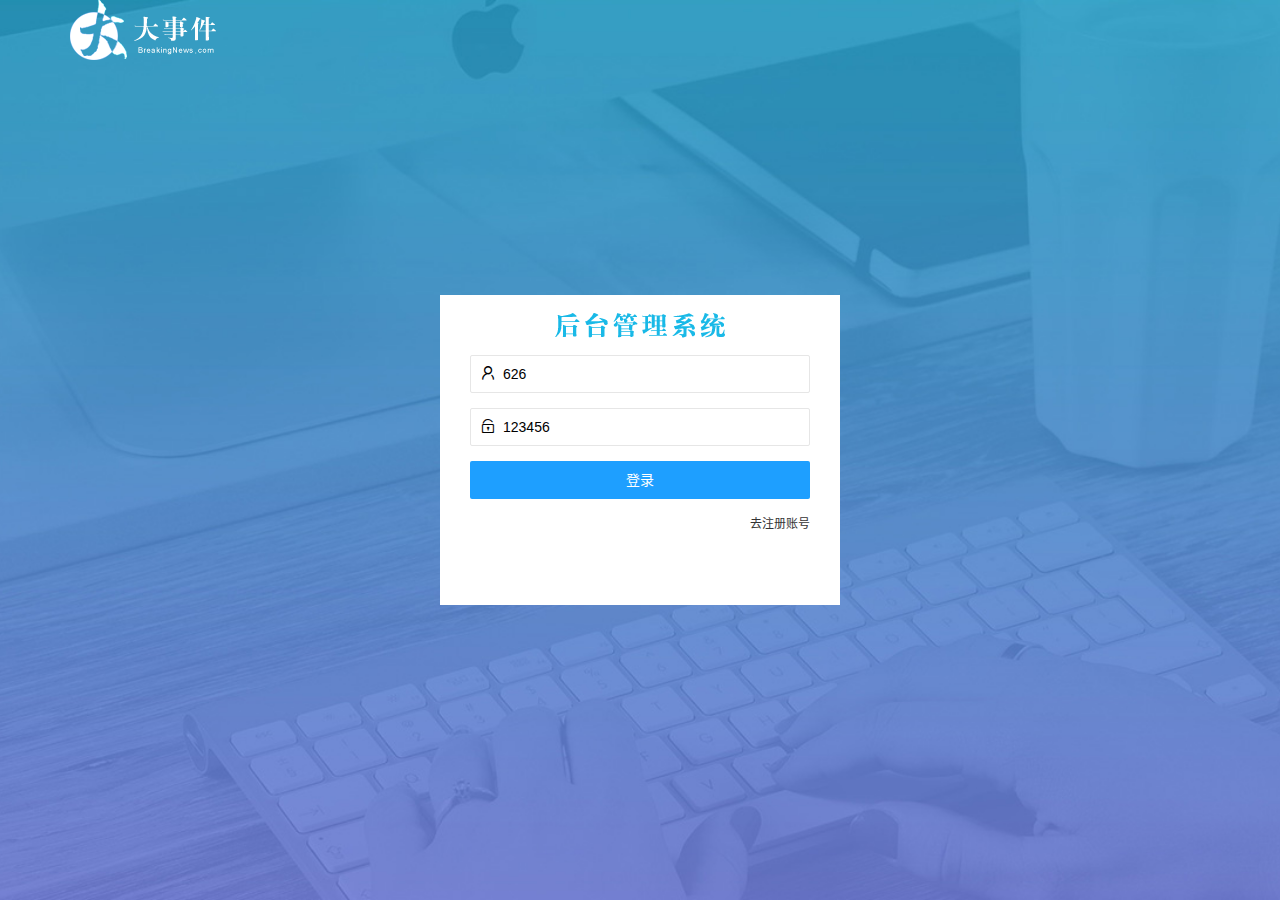
==== commit 1e0b9e1b: "注册和登录成功完成" ====
--- a/login.html
+++ b/login.html
@@ -7,6 +7,8 @@
     <title>大事件—注册/登录页面</title>
     <!-- 1.先引入 layui 的样式 -->
     <link rel="stylesheet" href="/assets/lib/layui/css/layui.css">
+    <!-- 3.引入facicon.ico网页图标 -->
+    <link rel="shortcut icon" href="favicon.ico" type="image/x-icon" />
     <!-- 2.引入自己的样式文件 -->
     <link rel="stylesheet" href="/assets/css/login.css">
 </head>
@@ -17,10 +19,80 @@
         <img src="/assets/images/logo.png" alt="">
     </div>
     <!-- 注册和登录区 -->
-    <div class="loginAndRegBox">
+    <div class="loginAndRegBox" id="form_login">
         <!-- 注册和登陆标题图片 -->
         <div class="title-box"></div>
+        <!-- 登录的 div -->
+        <div class="login-box">
+            <!-- 登录表单 -->
+            <form class="layui-form" action="">
+                <!-- 用户名 -->
+                <div class="layui-form-item">
+                    <i class="layui-icon layui-icon-username"></i>
+                    <input type="text" name="username" required lay-verify="required" value="626" placeholder="请输入用户名"
+                        autocomplete="off" class="layui-input">
+                </div>
+                <!-- 密码 -->
+                <div class="layui-form-item">
+                    <i class="layui-icon layui-icon-password"></i>
+                    <input type="text" name="password" required lay-verify="required|pwd" value="123456"
+                        placeholder="请输入密码" autocomplete="off" class="layui-input">
+                </div>
+                <!-- 提交按钮 -->
+                <div class="layui-form-item">
+                    <!-- lay-submit属性必须存在，后面会有submit事件绑定 -->
+                    <button class="layui-btn layui-btn layui-btn-fluid layui-btn-normal" lay-submit>登录</button>
+                </div>
+                <!-- a -->
+                <div class="layui-form-item">
+                    <a id="link_reg" href="javascript:;" class="links">去注册账号</a>
+                </div>
+            </form>
+        </div>
+        <!-- 注册的 div -->
+        <div class="reg-box" style="display: none;">
+            <!-- 注册表单 -->
+            <form class="layui-form" id="form-reg">
+                <!-- 用户名 -->
+                <div class="layui-form-item">
+                    <i class="layui-icon layui-icon-username"></i>
+                    <input type="text" name="username" required lay-verify="required" placeholder="请输入用户名"
+                        autocomplete="off" class="layui-input">
+                </div>
+                <!-- 密码 -->
+                <div class="layui-form-item">
+                    <i class="layui-icon layui-icon-password"></i>
+                    <input type="text" name="password" lay-verify="required|pwd" placeholder="请输入密码" autocomplete="off"
+                        class="layui-input">
+                </div>
+                <!-- 请再次确认密码 -->
+                <div class="layui-form-item">
+                    <i class="layui-icon layui-icon-password"></i>
+                    <input type="text" name="repassword" lay-verify="required|pwd|repwd" placeholder="请输入确认密码"
+                        autocomplete="off" class="layui-input">
+                </div>
+
+                <!-- 提交按钮 -->
+                <div class="layui-form-item">
+                    <!-- lay-submit属性必须存在，后面会有submit事件绑定 -->
+                    <button class="layui-btn layui-btn layui-btn-fluid layui-btn-normal" lay-submit>注册</button>
+                </div>
+                <!-- a -->
+                <div class="layui-form-item">
+                    <a id="link_login" href="javascript:;" class="links">去登录</a>
+                </div>
+            </form>
+
+        </div>
     </div>
+    <!-- 5.0 引入layui.all.js，因为这个文件中没有使用windou.onload. 所以要求全部写道最低端！！！ -->
+    <script src="/assets/lib/layui/layui.all.js"></script>
+    <!-- 引入jquery js文件 -->
+    <script src="/assets/lib/jquery.js"></script>
+    <!-- 引入 baseAPI.js -->
+    <script src="/assets/js/baseAPI.js"></script>
+    <!-- 引入自己的 js文件 -->
+    <script src="/assets/js/login.js"></script>
 </body>
 
 </html>--- a/assets/css/login.css
+++ b/assets/css/login.css
@@ -21,4 +21,28 @@
 .title-box {
     height: 60px;
     background: url("/assets/images/login_title.png") no-repeat center;
+}
+
+.layui-form {
+    padding: 0 30px;
+}
+
+.links {
+    display: flex;
+    justify-content: flex-end;
+    font-size: 12px;
+}
+
+.layui-form-item {
+    position: relative;
+}
+
+.layui-icon {
+    position: absolute;
+    top: 10px;
+    left: 10px;
+}
+
+.layui-input {
+    padding-left: 32px;
 }